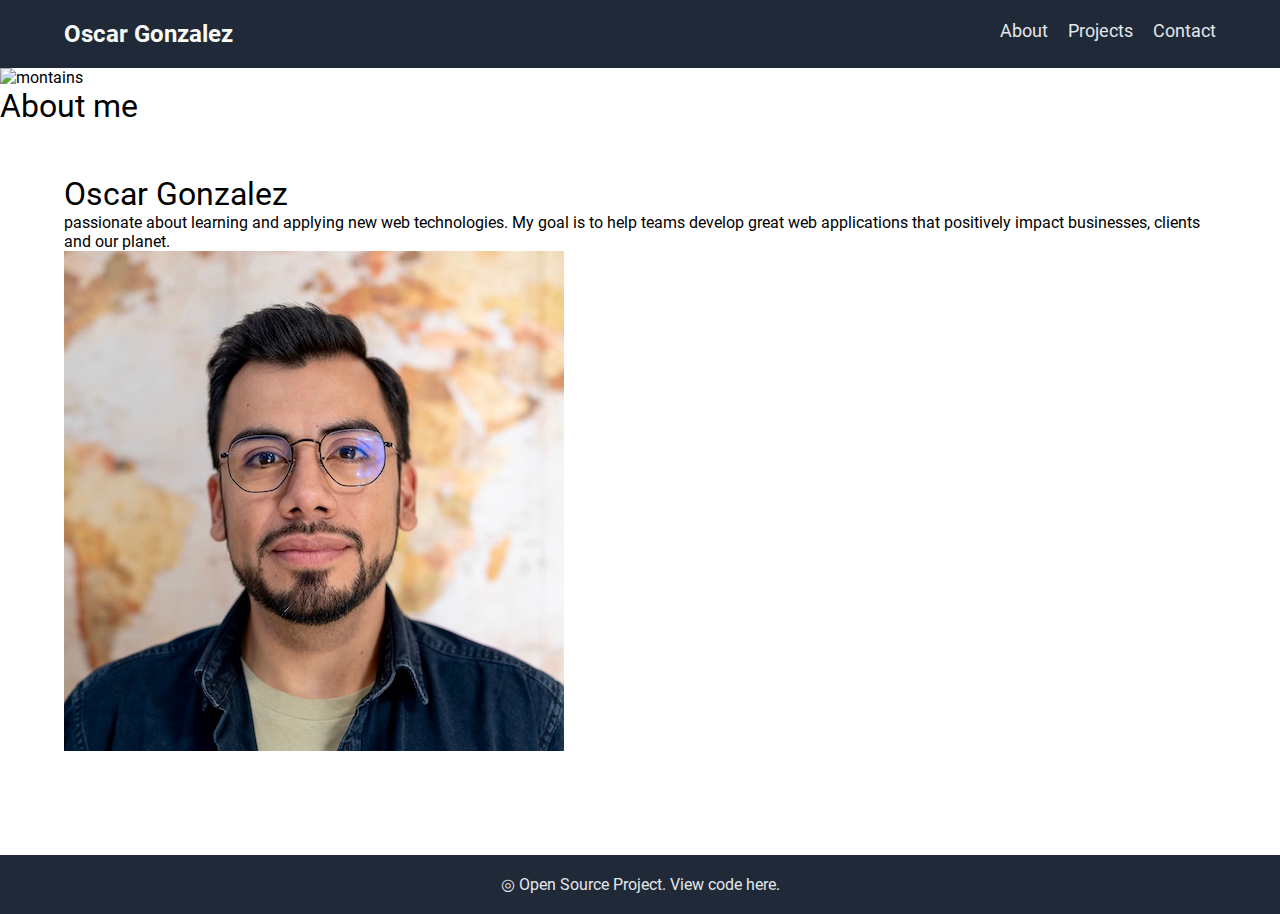
==== pages/about.html @ cb29c7a4 "add about page" ====
<!DOCTYPE html>
<html lang="en-GB">
  <head>
    <meta charset="UTF-8" />
    <meta http-equiv="X-UA-Compatible" content="IE=edge" />
    <meta name="viewport" content="width=device-width, initial-scale=1.0" />
    <title>Oscar Gonzalez | Frontend Web Developer</title>
    <link rel="stylesheet" href="/styles/global.css" />
  </head>
  <body>
    <header>
      <nav class="navbar">
        <span><a href="/">Oscar Gonzalez</a></span>
        <ul>
          <li><a href="./about.html">About</a></li>
          <li><a href="./projects.html">Projects</a></li>
          <li><a href="./contact.html">Contact</a></li>
        </ul>
      </nav>
    </header>
    <section class="title-container">
      <img src="../public/bg-about.jpg" alt="montains" width="100%" />
      <h1 class="main-title">About me</h1>
    </section>
    <main>
      <section class="section-container flex two-colums">
          <div>
            <h1 class="secondary-title">Oscar Gonzalez</h1>
            <p>
              passionate about learning and applying new web technologies. My goal
              is to help teams develop great web applications that positively
              impact businesses, clients and our planet.
            </p>
          </div>
          <img
            src="/public/oscargonzalez.jpg"
            alt="Oscar Gonzalez. Frontend Web Developer"
            width="500px"
          />
      </section>
    </main>
    <footer>
      <p>
        ◎ Open Source Project. View code
        <a href="http://" target="_blank" rel="noopener noreferrer">here</a>.
      </p>
    </footer>
  </body>
</html>
---- styles/global.css ----
@font-face {
    font-family: 'Roboto';
    src: url('/fonts/Roboto/Roboto-Regular.ttf');
}

@font-face {
    font-family: 'Roboto Extra Bold';
    src: url('/fonts/Roboto/Roboto-Black.ttf');
}

@font-face {
    font-family: 'Roboto Bold';
    src: url('/fonts/Roboto/Roboto-Bold.ttf');
}

@font-face {
    font-family: 'Roboto Light Italic';
    src: url('/fonts/Roboto/Roboto-LightItalic.ttf');
}


/* Reset */
html {
    box-sizing: border-box;
    font-size: 16px;
}

*,
*:before,
*:after {
    box-sizing: inherit;
}

body,
h1,
h2,
h3,
h4,
h5,
h6,
p,
ol,
ul {
    margin: 0;
    padding: 0;
    font-weight: normal;
}

a {
    text-decoration: none;
    color: inherit;
}

ol,
ul {
    list-style: none;
}

img {
    max-width: 100%;
    height: auto;
}


/* Global */
:root {
    --color-dark: #1F2937;
    --color-bg-section: #E5E7EB;
    --color-main-text: #F9FAF8;
    --color-secondary-text: #E5E7EB;
    --color-primary-button: #3882F6;
}

body {
    font-family: Roboto, sans-serif;
}

strong {
    font-family: 'Roboto Bold';
}

.section-container {
    width: 90%;
    max-width: 1200px;
    margin: 0 auto 0;
    padding: 50px 0;
}

/* Header */
header {
    background-color: var(--color-dark);
    position: sticky;
    padding: 20px 0;
    top: 0;
}
.navbar {
    width: 90%;
    margin: auto;
    max-width: 1200px;
}
.navbar,
.navbar ul {
    display: flex;
    gap: 20px;
}

.navbar ul li a {
    font-size: 18px
}

header {
    color: var(--color-secondary-text);
}

.navbar {
    justify-content: space-between;
}

.navbar span {
    font-family: 'Roboto Bold', sans-serif;
    font-size: 24px;
    color: var(--color-main-text);
}
.about {
    background-color: var(--color-dark);
    margin-top: -20px;
}

.about > div {
    color: var(--color-secondary-text);
    display: flex;
    justify-content: space-between;
    align-items: center;
    flex-wrap: wrap;
    gap: 10%;
    padding: 90px 0;
}

.about > div > div {
    max-width: 45%;
    line-height: 1.5;
}

.about > div > div h1 {
    font-size: 48px;
    font-family: 'Roboto Extra Bold';
    color: var(--color-main-text);
}

.about > div > div p:last-of-type {
    margin-bottom: 20px;
}

.about > div > img {
    width: 45%;
    height: 200px;
    object-fit: cover;
    object-position: center;
    border-radius: 5px;
    margin: auto;
}

.btn {
    background-color: var(--color-primary-button);
    color: var(--color-main-text);
    display: inline-block;
    padding: 6px 25px;
    border-radius: 7px;
    font-family: 'Roboto Bold', sans-serif;
}

/* Projects Section */
.projects h1 {
    font-family: 'Roboto Extra Bold', sans-serif;
    font-size: 36px;
    text-align: center;
    color: var(--color-dark);
    margin-bottom: 40px;
}

.projects ul {
    display: flex;
    flex-wrap: wrap;
    justify-content: center;
    gap: 50px;
}

.projects ul li p {
    width: 180px;
    margin-top: 10px;
}

.projects ul li img {
    height: 180px;
    width: 180px;
    object-fit: cover;
    object-position: center;
    overflow: hidden;
    border-radius: 9px;
}

.projects ul li img:hover {
    outline: 3px solid var(--color-primary-button);
}
/* Quote Section */

.quote {
    background-color: var(--color-bg-section);
    padding: 8% 15%;
    margin: 0;
}

.quote p:first-of-type {
    font-size: 36px;
    font-family: 'Roboto Light Italic', sans-serif;
}

.quote p:last-of-type {
    text-align: right;
    font-family: 'Roboto Bold', sans-serif;
}

/* Contact Section */

.section-contact {
    width: 60%;
    background-color: var(--color-primary-button);
    color: var(--color-main-text);
    display: flex;
    justify-content: space-evenly;
    align-items: center;
    border-radius: 7px;
    gap: 30px;
}

.section-contact h2 {
    font-family: 'Roboto Bold', sans-serif;
}
.btn-border {
    border: 2px solid var(--color-main-text)
}

/* Footer */
footer {
    margin-top: 50px;
    background-color: var(--color-dark);
    padding: 20px;
    text-align: center;
    color: var(--color-secondary-text);
}
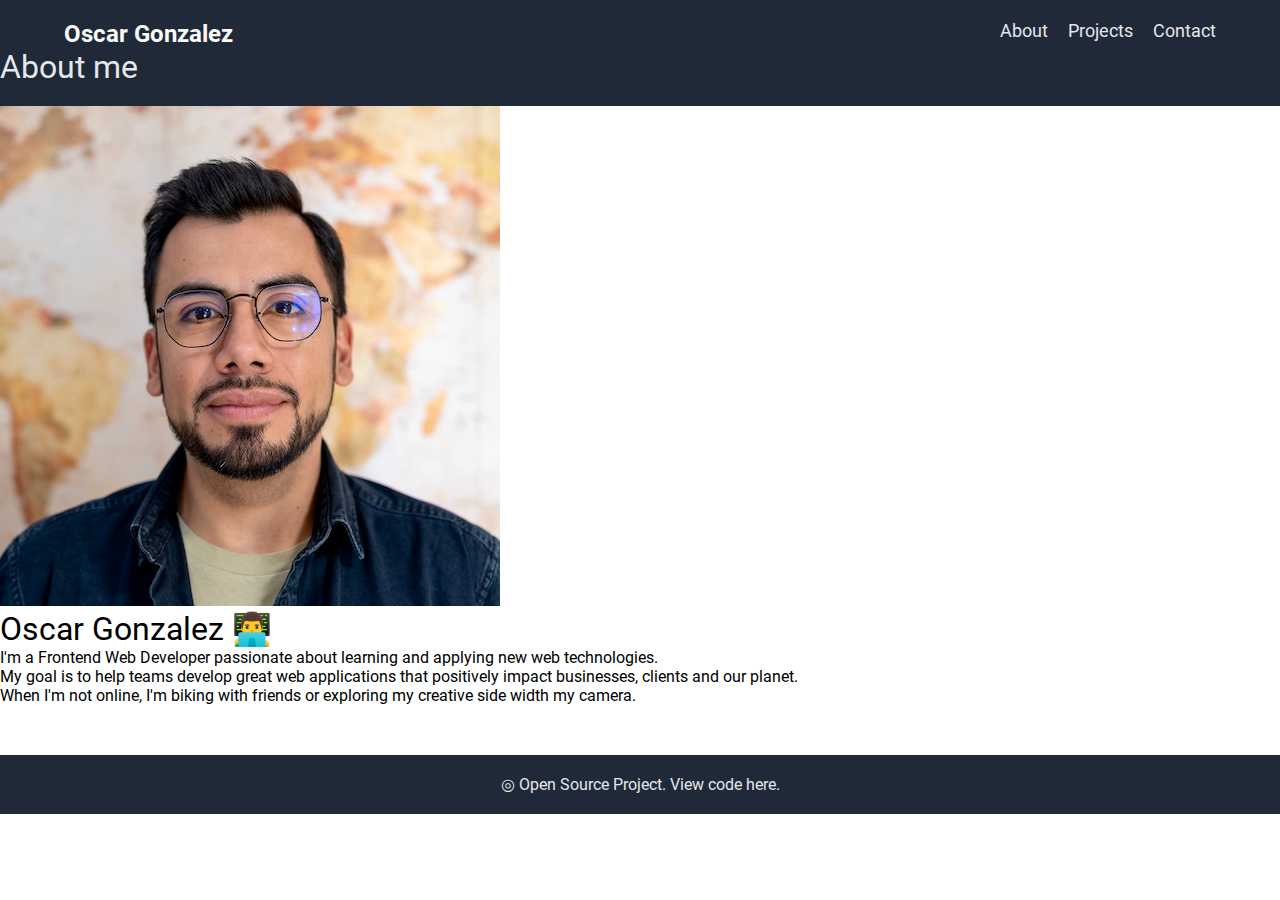
==== commit be343db1: "refactor about page" ====
--- a/pages/about.html
+++ b/pages/about.html
@@ -9,40 +9,48 @@
   </head>
   <body>
     <header>
-      <nav class="navbar">
-        <span><a href="/">Oscar Gonzalez</a></span>
-        <ul>
-          <li><a href="./about.html">About</a></li>
-          <li><a href="./projects.html">Projects</a></li>
-          <li><a href="./contact.html">Contact</a></li>
-        </ul>
-      </nav>
+      <section class="navbar-container">
+        <nav class="navbar flex">
+          <span><a href="../index.html">Oscar Gonzalez</a></span>
+          <ul class="flex">
+            <li><a href="#">About</a></li>
+            <li><a href="../pages/projects.html">Projects</a></li>
+            <li><a href="../pages/contact.html">Contact</a></li>
+          </ul>
+        </nav>
+      </section>
+      <section class="box-header bg-about">
+        <h1 class="main-title page-title">About me</h1>
+      </section>
     </header>
-    <section class="title-container">
-      <img src="../public/bg-about.jpg" alt="montains" width="100%" />
-      <h1 class="main-title">About me</h1>
-    </section>
     <main>
-      <section class="section-container flex two-colums">
-          <div>
-            <h1 class="secondary-title">Oscar Gonzalez</h1>
-            <p>
-              passionate about learning and applying new web technologies. My goal
-              is to help teams develop great web applications that positively
-              impact businesses, clients and our planet.
-            </p>
-          </div>
-          <img
-            src="/public/oscargonzalez.jpg"
-            alt="Oscar Gonzalez. Frontend Web Developer"
-            width="500px"
-          />
+      <section class="content-layout about-section">
+        <img
+          src="../public/oscargonzalez.jpg"
+          alt="Oscar Gonzalez. Frontend Web Developer"
+          width="500px"
+        />
+        <div>
+          <h1 class="secondary-title">Oscar Gonzalez 👨‍💻</h1>
+          <p>
+            I'm a Frontend Web Developer passionate about learning and applying
+            new web technologies.
+          </p>
+          <p>
+            My goal is to help teams develop great web applications that
+            positively impact businesses, clients and our planet.
+          </p>
+          <p>
+            When I'm not online, I'm biking with friends or exploring my
+            creative side width my camera.
+          </p>
+        </div>
       </section>
     </main>
     <footer>
       <p>
         ◎ Open Source Project. View code
-        <a href="http://" target="_blank" rel="noopener noreferrer">here</a>.
+        <a href="https://github.com/oscargonzalezdev" target="_blank" rel="noopener noreferrer">here</a>.
       </p>
     </footer>
   </body>
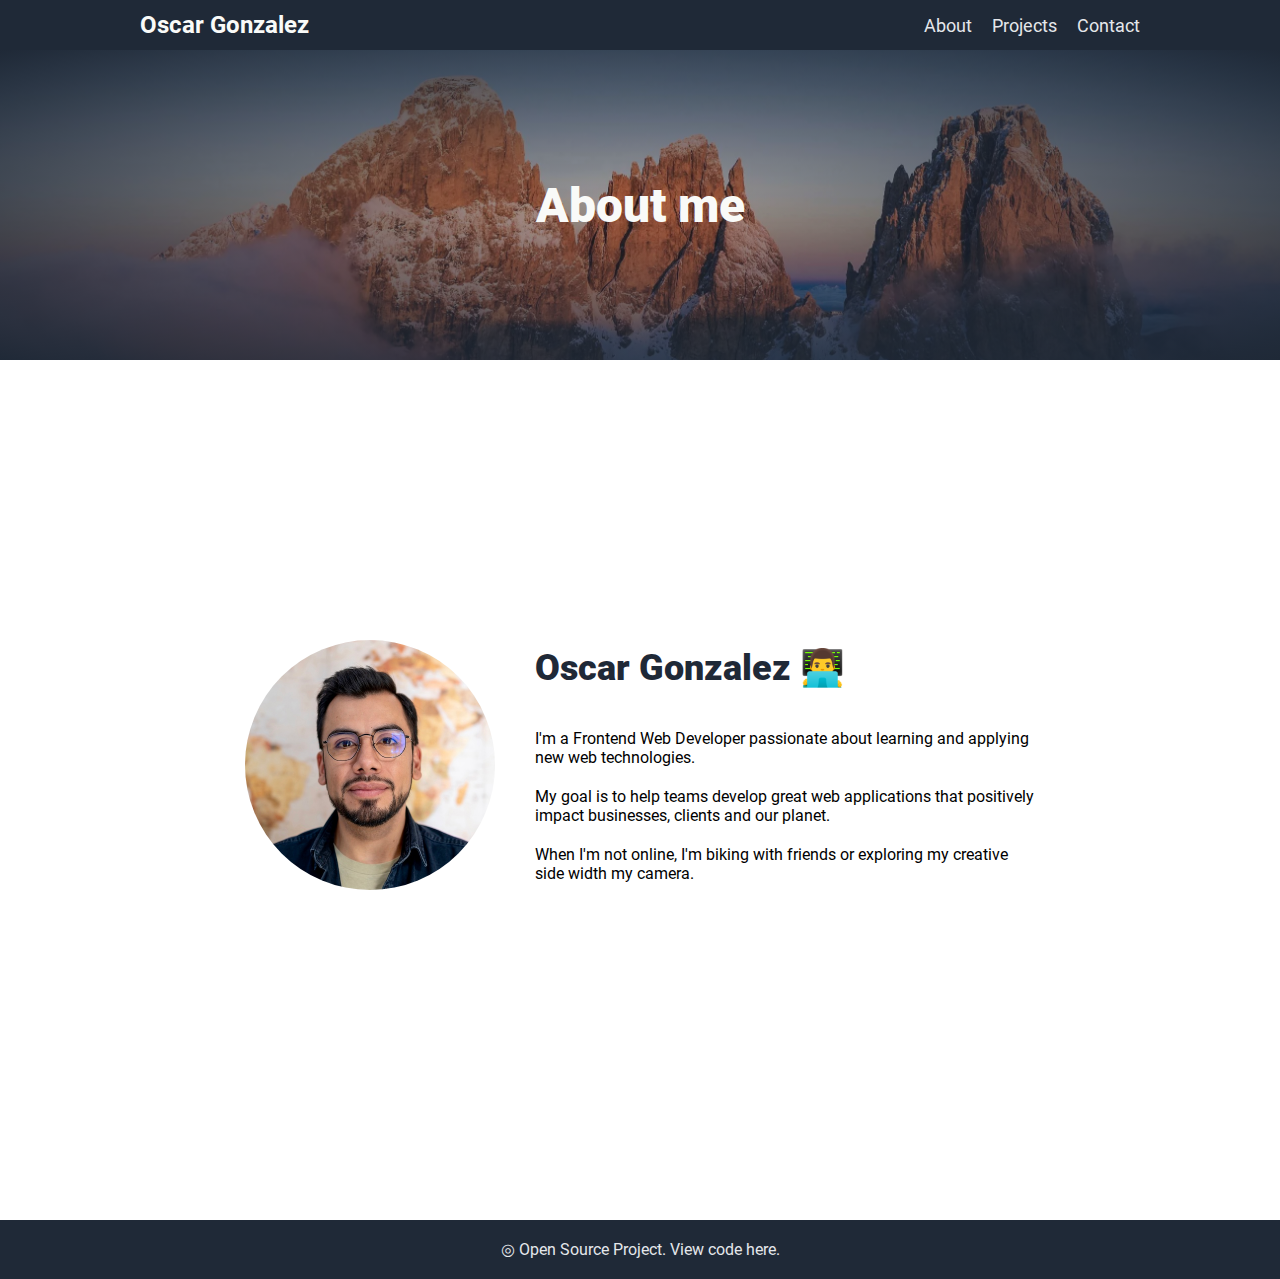
==== commit 907ca4eb: "update relative paths" ====
--- a/pages/about.html
+++ b/pages/about.html
@@ -5,7 +5,7 @@
     <meta http-equiv="X-UA-Compatible" content="IE=edge" />
     <meta name="viewport" content="width=device-width, initial-scale=1.0" />
     <title>Oscar Gonzalez | Frontend Web Developer</title>
-    <link rel="stylesheet" href="/styles/global.css" />
+    <link rel="stylesheet" href="../styles/global.css" />
   </head>
   <body>
     <header>
--- a/styles/global.css
+++ b/styles/global.css
@@ -18,8 +18,8 @@
     src: url('/fonts/Roboto/Roboto-LightItalic.ttf');
 }
 
-
 /* Reset */
+
 html {
     box-sizing: border-box;
     font-size: 16px;
@@ -61,10 +61,11 @@
     height: auto;
 }
 
-
 /* Global */
+
 :root {
     --color-dark: #1F2937;
+    --color-dark-opacity: #1f293755;
     --color-bg-section: #E5E7EB;
     --color-main-text: #F9FAF8;
     --color-secondary-text: #E5E7EB;
@@ -79,85 +80,28 @@
     font-family: 'Roboto Bold';
 }
 
-.section-container {
+.content-layout {
     width: 90%;
-    max-width: 1200px;
-    margin: 0 auto 0;
+    max-width: 1000px;
+    margin: auto;
     padding: 50px 0;
 }
 
-/* Header */
-header {
-    background-color: var(--color-dark);
-    position: sticky;
-    padding: 20px 0;
-    top: 0;
-}
-.navbar {
-    width: 90%;
-    margin: auto;
-    max-width: 1200px;
-}
-.navbar,
-.navbar ul {
-    display: flex;
+main {
+    background-color: #fff;
+    min-height: 90vh;
+    display: flex;
+    flex-direction: column;
+    justify-content: center;
+    align-items: center;
+}
+
+.flex {
+    display: flex;
+    flex-wrap: wrap;
     gap: 20px;
-}
-
-.navbar ul li a {
-    font-size: 18px
-}
-
-header {
-    color: var(--color-secondary-text);
-}
-
-.navbar {
-    justify-content: space-between;
-}
-
-.navbar span {
-    font-family: 'Roboto Bold', sans-serif;
-    font-size: 24px;
-    color: var(--color-main-text);
-}
-.about {
-    background-color: var(--color-dark);
-    margin-top: -20px;
-}
-
-.about > div {
-    color: var(--color-secondary-text);
-    display: flex;
-    justify-content: space-between;
-    align-items: center;
-    flex-wrap: wrap;
-    gap: 10%;
-    padding: 90px 0;
-}
-
-.about > div > div {
-    max-width: 45%;
-    line-height: 1.5;
-}
-
-.about > div > div h1 {
-    font-size: 48px;
-    font-family: 'Roboto Extra Bold';
-    color: var(--color-main-text);
-}
-
-.about > div > div p:last-of-type {
-    margin-bottom: 20px;
-}
-
-.about > div > img {
-    width: 45%;
-    height: 200px;
-    object-fit: cover;
-    object-position: center;
-    border-radius: 5px;
-    margin: auto;
+    justify-content: center;
+    align-items: center;
 }
 
 .btn {
@@ -169,8 +113,79 @@
     font-family: 'Roboto Bold', sans-serif;
 }
 
+.main-title {
+    font-family: 'Roboto Extra Bold', sans-serif;
+    font-size: 48px;
+    color: var(--color-main-text);
+}
+
+/* Header */
+
+.navbar-container {
+    width: 100vw;
+    height: 50px;
+    position: fixed;
+    display: flex;
+    align-items: center;
+    z-index: 1;
+    background-color: var(--color-dark);
+}
+
+.navbar {
+    width: 90%;
+    max-width: 1000px;
+    margin: auto;
+    justify-content: space-between;
+    color: var(--color-secondary-text);
+    font-size: 18px;
+}
+
+.navbar span {
+    font-family: 'Roboto Bold', sans-serif;
+    font-size: 24px;
+    color: var(--color-main-text);
+}
+
+.box-header {
+    padding-top: 50px;
+    width: 100%;
+    margin: auto;
+    min-height: 360px;
+    display: flex;
+    flex-direction: column;
+    background-color: var(--color-dark);
+    background-size: contain;
+    background-position: top;
+    background-repeat: no-repeat;
+    background-attachment: fixed;
+}
+
+.home-title>* {
+    max-width: 45%;
+}
+
+.home-title {
+    justify-content: space-between;
+    align-items: center;
+    gap: 20px;
+    color: var(--color-secondary-text);
+    line-height: 1.5;
+}
+
+.home-title .btn {
+    margin-top: 12px;
+}
+
+.home-title img {
+    height: 200px;
+    object-fit: cover;
+    object-position: center;
+    border-radius: 5px;
+}
+
 /* Projects Section */
-.projects h1 {
+
+.secondary-title {
     font-family: 'Roboto Extra Bold', sans-serif;
     font-size: 36px;
     text-align: center;
@@ -178,30 +193,26 @@
     margin-bottom: 40px;
 }
 
-.projects ul {
-    display: flex;
-    flex-wrap: wrap;
-    justify-content: center;
+.projects-list {
+    align-items: flex-start;
     gap: 50px;
 }
 
-.projects ul li p {
+.projects-list li p {
     width: 180px;
     margin-top: 10px;
 }
 
-.projects ul li img {
+.projects-list li img {
     height: 180px;
     width: 180px;
     object-fit: cover;
     object-position: center;
     overflow: hidden;
     border-radius: 9px;
-}
-
-.projects ul li img:hover {
     outline: 3px solid var(--color-primary-button);
 }
+
 /* Quote Section */
 
 .quote {
@@ -223,7 +234,8 @@
 /* Contact Section */
 
 .section-contact {
-    width: 60%;
+    max-width: 820px;
+    padding: 40px;
     background-color: var(--color-primary-button);
     color: var(--color-main-text);
     display: flex;
@@ -236,15 +248,122 @@
 .section-contact h2 {
     font-family: 'Roboto Bold', sans-serif;
 }
-.btn-border {
+
+.section-contact .btn {
     border: 2px solid var(--color-main-text)
 }
 
 /* Footer */
+
 footer {
     margin-top: 50px;
     background-color: var(--color-dark);
     padding: 20px;
     text-align: center;
     color: var(--color-secondary-text);
+}
+
+/* Pages*/
+
+.page-title {
+    display: flex;
+    margin: auto;
+    justify-content: center;
+    align-items: center;
+    width: 100%;
+    height: 310px;
+    text-align: center;
+    background: radial-gradient(var(--color-dark-opacity), var(--color-dark));
+}
+
+.bg-about {
+    background-image: url('../public/bg-about.jpg');
+}
+
+.about-section {
+    display: flex;
+    flex-wrap: wrap;
+    justify-content: center;
+    align-items: center;
+    gap: 40px;
+}
+
+.about-section div {
+    text-align: left;
+    max-width: 50%;
+}
+
+.about-section div p {
+    text-align: left;
+    margin-top: 20px;
+}
+
+.about-section img {
+    max-width: 250px;
+    max-height: 250px;
+    object-fit: contain;
+    border-radius: 50%;
+}
+
+.about-section .secondary-title {
+    text-align: left;
+}
+
+.projects {
+    list-style: none;
+    display: flex;
+    flex-direction: column;
+}
+
+.projects li {
+    padding: 50px 0;
+    display: flex;
+    justify-content: center;
+    align-items: center;
+    gap: 40px;
+    border-bottom: 1px solid var(--color-dark);
+}
+
+.projects li:last-of-type {
+    border-bottom: none;
+}
+
+.projects li img {
+    border-radius: 7px;
+}
+
+.projects li .secondary-title {
+    text-align: left;
+}
+
+.projects .btn {
+    margin-top: 20px;
+}
+
+.contact-form {
+    padding: 50px;
+    border-radius: 7px;
+    background-color: var(--color-dark);
+    width: 500px;
+    display: flex;
+    flex-direction: column;
+    justify-content: center;
+    align-items: center;
+    margin: auto;
+}
+
+.contact-form input,
+.contact-form textarea {
+    color: var(--color-main-text) !important;
+    border: none;
+    border-bottom:  2px solid #ccc;
+    background-color: transparent;
+    font-size: 1.2rem;
+    width: 100%;
+    margin: 10px;
+}
+
+.contact-form .btn {
+    border: 2px solid var(--color-main-text);
+    background-color: var(--color-primary-button);
 }